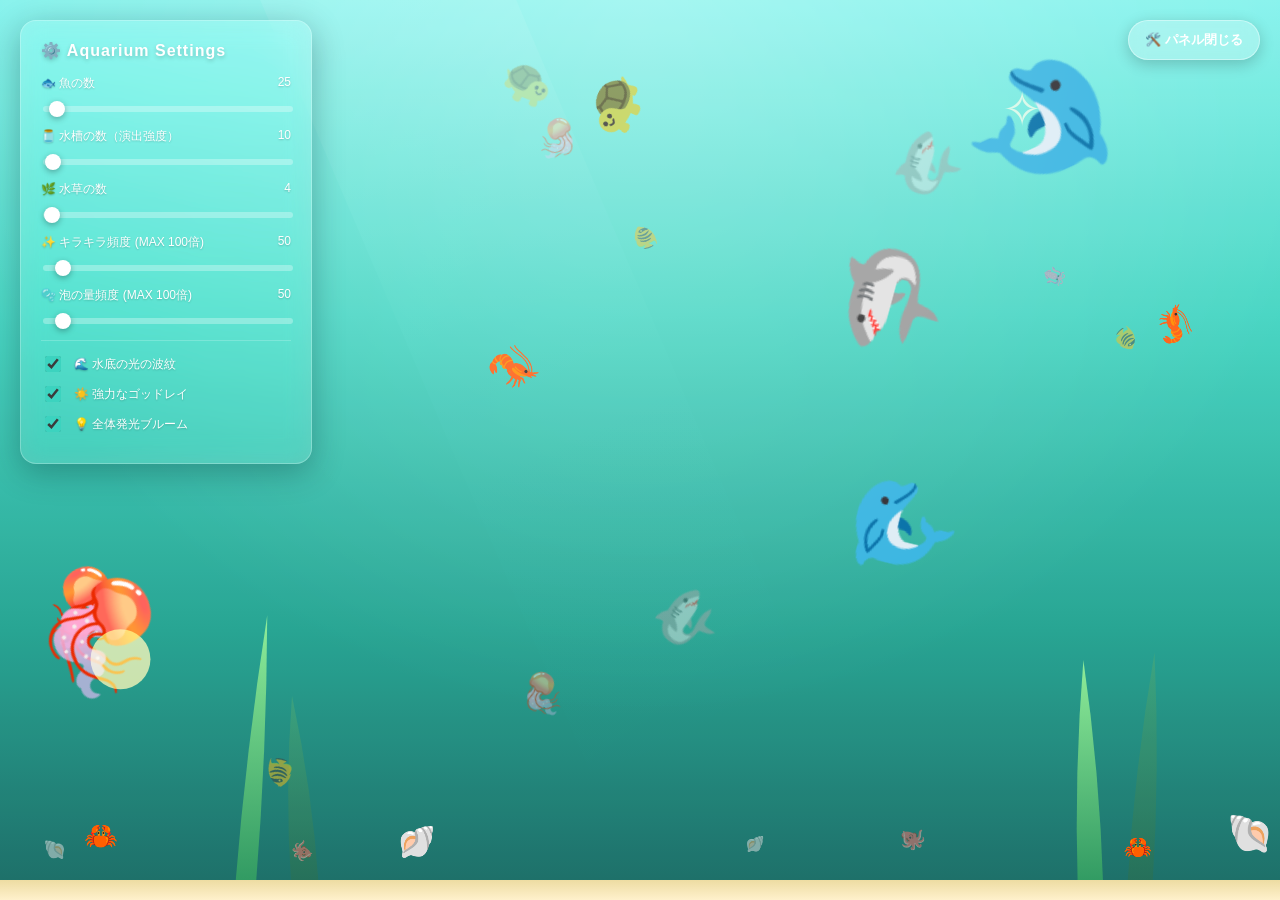
==== public/index.html @ 6631ab89 "feat: add index.html" ====
<!DOCTYPE html>
<html lang="ja">

<head>
    <meta charset="UTF-8">
    <meta name="viewport" content="width=device-width, initial-scale=1.0">
    <title>aquarium</title>
    <style>
        body,
        html {
            margin: 0;
            padding: 0;
            width: 100%;
            height: 100%;
            overflow: hidden;
            background-color: #0c3336;
            font-family: 'Helvetica Neue', Arial, sans-serif;
        }

        #aquarium-canvas {
            display: block;
            width: 100%;
            height: 100%;
        }

        .toggle-btn {
            position: absolute;
            top: 20px;
            right: 20px;
            background: rgba(255, 255, 255, 0.25);
            backdrop-filter: blur(8px);
            border: 1px solid rgba(255, 255, 255, 0.4);
            color: #fff;
            padding: 10px 16px;
            border-radius: 20px;
            cursor: pointer;
            z-index: 101;
            font-size: 13px;
            font-weight: bold;
            box-shadow: 0 4px 15px rgba(0, 0, 0, 0.2);
            transition: all 0.2s ease;
        }

        .toggle-btn:hover {
            background: rgba(255, 255, 255, 0.4);
            transform: scale(1.05);
        }

        .control-panel {
            position: absolute;
            top: 20px;
            left: 20px;
            background: rgba(255, 255, 255, 0.15);
            backdrop-filter: blur(12px) saturate(120%);
            -webkit-backdrop-filter: blur(12px) saturate(120%);
            border: 1px solid rgba(255, 255, 255, 0.25);
            border-radius: 16px;
            padding: 20px;
            width: 250px;
            z-index: 100;
            box-shadow: 0 8px 32px 0 rgba(0, 30, 35, 0.3);
            color: #ffffff;
            user-select: none;
            transition: opacity 0.3s ease, transform 0.3s ease, pointer-events 0.3s ease;
            max-height: 85vh;
            overflow-y: auto;
        }

        .control-panel.hidden {
            opacity: 0;
            transform: translateX(-30px);
            pointer-events: none;
        }

        .control-panel h3 {
            margin: 0 0 15px 0;
            font-size: 16px;
            letter-spacing: 1px;
            text-shadow: 0 2px 4px rgba(0, 0, 0, 0.2);
        }

        .control-group {
            margin-bottom: 12px;
        }

        .control-group label {
            display: flex;
            justify-content: space-between;
            font-size: 12px;
            margin-bottom: 6px;
            text-shadow: 0 1px 2px rgba(0, 0, 0, 0.2);
        }

        .control-group input[type="range"] {
            -webkit-appearance: none;
            width: 100%;
            height: 6px;
            background: rgba(255, 255, 255, 0.3);
            border-radius: 3px;
            outline: none;
        }

        .control-group input[type="range"]::-webkit-slider-thumb {
            -webkit-appearance: none;
            width: 16px;
            height: 16px;
            border-radius: 50%;
            background: #ffffff;
            box-shadow: 0 2px 6px rgba(0, 0, 0, 0.3);
            cursor: pointer;
        }

        .checkbox-group {
            border-top: 1px solid rgba(255, 255, 255, 0.2);
            padding-top: 12px;
            margin-top: 12px;
        }

        .checkbox-label {
            display: flex;
            align-items: center;
            gap: 10px;
            font-size: 12px;
            margin-bottom: 8px;
            cursor: pointer;
            text-shadow: 0 1px 2px rgba(0, 0, 0, 0.2);
        }

        .checkbox-label input[type="checkbox"] {
            width: 16px;
            height: 16px;
            cursor: pointer;
            accent-color: #3cd3bf;
        }
    </style>
</head>

<body>

    <button class="toggle-btn" id="btn-toggle-panel">🛠️ パネル閉じる</button>

    <div class="control-panel" id="panel-menu">
        <h3>⚙️ Aquarium Settings</h3>
        <div class="control-group">
            <label><span>🐟 魚の数</span><span id="fish-count-val">25</span></label>
            <input type="range" id="slider-fish" min="0" max="1000" value="25">
        </div>
        <div class="control-group">
            <label><span>🫙 水槽の数（演出強度）</span><span id="tank-count-val">10</span></label>
            <input type="range" id="slider-tank" min="1" max="1000" value="10">
        </div>
        <div class="control-group">
            <label><span>🌿 水草の数</span><span id="seaweed-count-val">4</span></label>
            <input type="range" id="slider-seaweed" min="0" max="1000" value="4">
        </div>
        <div class="control-group">
            <label><span>✨ キラキラ頻度 (MAX 100倍)</span><span id="sparkle-val">50</span></label>
            <input type="range" id="slider-sparkle" min="0" max="1000" value="50">
        </div>
        <div class="control-group">
            <label><span>🫧 泡の量頻度 (MAX 100倍)</span><span id="bubble-val">50</span></label>
            <input type="range" id="slider-bubble" min="0" max="1000" value="50">
        </div>

        <div class="checkbox-group">
            <label class="checkbox-label">
                <input type="checkbox" id="check-caustics" checked> 🌊 水底の光の波紋
            </label>
            <label class="checkbox-label">
                <input type="checkbox" id="check-godrays" checked> ☀️ 強力なゴッドレイ
            </label>
            <label class="checkbox-label">
                <input type="checkbox" id="check-bloom" checked> 💡 全体発光ブルーム
            </label>
        </div>
    </div>

    <canvas id="aquarium-canvas"></canvas>

    <script>
        const canvas = document.getElementById('aquarium-canvas');
        const ctx = canvas.getContext('2d');

        const fishEmojis = ['🐠', '🐡', '🐟', '🐢', '🦐', '🐬', '🦈', '🪼', '🐙', '🦑', '🦀', '🐚'];

        let fishes = [];
        let seaweeds = [];
        let bubbles = [];
        let sparkles = [];

        const emojiCache = {};
        function preRenderEmojis() {
            fishEmojis.forEach(emoji => {
                emojiCache[emoji] = [];
                [0.65, 1.0, 1.45].forEach((multiplier, depth) => {
                    const size = Math.floor(60 * multiplier);
                    const offscreenCanvas = document.createElement('canvas');
                    offscreenCanvas.width = size * 2;
                    offscreenCanvas.height = size * 2;
                    const oCtx = offscreenCanvas.getContext('2d');
                    oCtx.font = `${size}px sans-serif`;
                    oCtx.textBaseline = 'middle';
                    oCtx.textAlign = 'center';
                    if (depth === 0) oCtx.globalAlpha = 0.5;
                    oCtx.fillText(emoji, size, size);
                    emojiCache[emoji][depth] = offscreenCanvas;
                });
            });
        }
        preRenderEmojis();

        const sliderFish = document.getElementById('slider-fish');
        const sliderTank = document.getElementById('slider-tank');
        const sliderSeaweed = document.getElementById('slider-seaweed');
        const sliderSparkle = document.getElementById('slider-sparkle');
        const sliderBubble = document.getElementById('slider-bubble');

        const fishCountVal = document.getElementById('fish-count-val');
        const tankCountVal = document.getElementById('tank-count-val');
        const seaweedCountVal = document.getElementById('seaweed-count-val');
        const sparkleVal = document.getElementById('sparkle-val');
        const bubbleVal = document.getElementById('bubble-val');

        const checkCaustics = document.getElementById('check-caustics');
        const checkGodrays = document.getElementById('check-godrays');
        const checkBloom = document.getElementById('check-bloom');
        const btnTogglePanel = document.getElementById('btn-toggle-panel');
        const panelMenu = document.getElementById('panel-menu');

        btnTogglePanel.addEventListener('click', () => {
            const isHidden = panelMenu.classList.toggle('hidden');
            btnTogglePanel.innerText = isHidden ? '🛠️ パネル開く' : '🛠️ パネル閉じる';
        });

        function resizeCanvas() {
            canvas.width = window.innerWidth;
            canvas.height = window.innerHeight;
        }
        window.addEventListener('resize', resizeCanvas);
        resizeCanvas();

        function createFish() {
            const type = fishEmojis[Math.floor(Math.random() * fishEmojis.length)];
            const depth = Math.floor(Math.random() * 3);
            let minSize = 25, maxSize = 45;
            if (type === '🦈' || type === '🐬') { minSize = 65; maxSize = 95; }
            else if (type === '🐢' || type === '🪼') { minSize = 50; maxSize = 70; }
            else if (type === '🦐' || type === '🦀' || type === '🐚') { minSize = 20; maxSize = 30; }

            const sizeMultiplier = [0.65, 1.0, 1.45][depth];
            const size = (Math.random() * (maxSize - minSize) + minSize) * sizeMultiplier;

            let x = Math.random() * window.innerWidth;
            let y = (type === '🦀' || type === '🐙' || type === '🐚')
                ? window.innerHeight - size - 20 - (Math.random() * 30)
                : Math.random() * (window.innerHeight - size - 140) + 40;

            const depthFactor = [0.5, 1.0, 1.5][depth];

            let maxSpeed = 2.0 * depthFactor;
            let friction = 0.98;

            if (type === '🦈' || type === '🐬') maxSpeed = 3.2 * depthFactor;
            if (type === '🐢') maxSpeed = 0.6 * depthFactor;
            if (type === '🪼') maxSpeed = 0.4 * depthFactor;
            if (type === '🦀' || type === '🐚') maxSpeed = 0.4 * depthFactor;

            let angle = Math.random() * Math.PI * 2;
            if (type === '🦀' || type === '🐚') angle = Math.random() > 0.5 ? 0 : Math.PI;

            return {
                type, depth, size, x, y, friction, maxSpeed,
                vx: Math.cos(angle) * (maxSpeed * 0.5),
                vy: Math.sin(angle) * (maxSpeed * 0.5),
                currentAngle: angle,
                targetAngle: angle,
                aiTimer: Math.random() * 100,
                swimCycle: Math.random() * Math.PI * 2,
                pulseTimer: Math.random() * 60,
                pulseInterval: Math.random() * 60 + 40
            };
        }

        function createSeaweed() {
            return {
                depth: Math.random() > 0.5 ? 0 : 2,
                width: Math.random() * 10 + 18,
                height: Math.random() * 140 + 170,
                leftPos: Math.random() > 0.5 ? (Math.random() * 25) : (Math.random() * 25 + 70),
                delay: Math.random() * 100
            };
        }

        function createBubbleData() {
            const depth = Math.floor(Math.random() * 3);
            const baseSize = Math.random() * 6 + 3;
            const sizeMultiplier = [0.6, 1.1, 1.8][depth];
            const size = baseSize * sizeMultiplier;

            return {
                x: Math.random() * window.innerWidth,
                y: window.innerHeight + size + 10,
                depth: depth,
                size: size,
                speedY: (Math.random() * 1.2 + 1.0) * [0.7, 1.1, 1.7][depth],
                wobble: Math.random() * Math.PI * 2,
                wobbleSpeed: Math.random() * 0.04 + 0.02,
                wobbleWeight: Math.random() * 0.8 + 0.4
            };
        }

        function createSparkleData() {
            return {
                x: Math.random() * window.innerWidth,
                y: Math.random() * (window.innerHeight * 0.8),
                size: Math.random() * 40 + 25,
                alpha: 1,
                fade: Math.random() * 0.015 + 0.005,
                isStar: Math.random() > 0.55,
                color: ['#ffffff', '#fff066', '#ff99cc', '#66ffff'][Math.floor(Math.random() * 4)],
                shape: Math.random() > 0.5 ? '✦' : '✧'
            };
        }

        let step = 0;

        function updateAndDraw() {
            step += 0.05;
            ctx.clearRect(0, 0, canvas.width, canvas.height);

            // 背景
            let bgGrad = ctx.createLinearGradient(0, 0, 0, canvas.height);
            bgGrad.addColorStop(0, '#7ef2eb');
            bgGrad.addColorStop(0.35, '#3cd3bf');
            bgGrad.addColorStop(0.7, '#189e8b');
            bgGrad.addColorStop(1, '#0c615b');
            ctx.fillStyle = bgGrad;
            ctx.fillRect(0, 0, canvas.width, canvas.height);

            const targetFish = parseInt(sliderFish.value); fishCountVal.innerText = targetFish;
            while (fishes.length < targetFish) fishes.push(createFish());
            while (fishes.length > targetFish) fishes.pop();

            const targetSeaweed = parseInt(sliderSeaweed.value); seaweedCountVal.innerText = targetSeaweed;
            while (seaweeds.length < targetSeaweed) seaweeds.push(createSeaweed());
            while (seaweeds.length > targetSeaweed) seaweeds.pop();

            const bubbleLevel = parseInt(sliderBubble.value); bubbleVal.innerText = bubbleLevel;
            if (bubbleLevel > 0) {
                const spawnChance = (bubbleLevel / 1000) * 4;
                for (let i = 0; i < Math.floor(spawnChance); i++) bubbles.push(createBubbleData());
                if (Math.random() < (spawnChance % 1)) bubbles.push(createBubbleData());
            }

            const sparkleLevel = parseInt(sliderSparkle.value); sparkleVal.innerText = sparkleLevel;
            if (sparkleLevel > 0) {
                const spawnChance = (sparkleLevel / 1000) * 3;
                for (let i = 0; i < Math.floor(spawnChance); i++) sparkles.push(createSparkleData());
                if (Math.random() < (spawnChance % 1)) sparkles.push(createSparkleData());
            }

            const tankCount = parseInt(sliderTank.value); tankCountVal.innerText = tankCount;

            for (let layer = 0; layer < 3; layer++) {

                // 水草
                seaweeds.forEach(sw => {
                    if (sw.depth !== layer) return;
                    ctx.save();
                    let xPos = (sw.leftPos / 100) * canvas.width;
                    ctx.translate(xPos, canvas.height - 15);
                    let waveAngle = Math.sin(step * 0.4 + sw.delay) * 0.08;
                    ctx.transform(1, 0, Math.tan(waveAngle), 1, 0, 0);

                    let swGrad = ctx.createLinearGradient(0, 0, 0, -sw.height);
                    if (layer === 0) {
                        swGrad.addColorStop(0, '#1b6340'); swGrad.addColorStop(1, '#3ca36f');
                        ctx.globalAlpha = 0.6;
                    } else {
                        swGrad.addColorStop(0, '#329e61'); swGrad.addColorStop(1, '#9bf59b');
                        ctx.globalAlpha = 0.9;
                    }
                    ctx.fillStyle = swGrad;
                    ctx.beginPath();
                    ctx.moveTo(-sw.width / 2, 0);
                    ctx.quadraticCurveTo(-sw.width / 2, -sw.height / 2, 0, -sw.height);
                    ctx.quadraticCurveTo(sw.width / 2, -sw.height / 2, sw.width / 2, 0);
                    ctx.closePath();
                    ctx.fill();
                    ctx.restore();
                    ctx.globalAlpha = 1.0;
                });

                // 魚
                fishes.forEach(fish => {
                    if (fish.depth !== layer) return;

                    fish.aiTimer--;
                    fish.pulseTimer--;

                    if (fish.aiTimer <= 0) {
                        fish.aiTimer = Math.random() * 150 + 100;
                        if (fish.type !== '🦀' && fish.type !== '🐚') {
                            fish.targetAngle = fish.currentAngle + (Math.random() - 0.5) * (Math.PI * 0.5);
                            if (fish.y < 80) fish.targetAngle = Math.random() * Math.PI * 0.4 + 0.1;
                            if (fish.y > canvas.height - 160) fish.targetAngle = -Math.random() * Math.PI * 0.4 - 0.1;
                        } else {
                            fish.targetAngle = Math.random() > 0.4 ? (Math.random() > 0.5 ? 0 : Math.PI) : -1;
                        }
                    }

                    if (fish.pulseTimer <= 0) {
                        fish.pulseTimer = fish.pulseInterval + Math.random() * 30;
                        if (fish.type !== '🦀' && fish.type !== '🐚' && fish.targetAngle !== -1) {
                            let force = fish.maxSpeed * (Math.random() * 0.6 + 0.6);
                            if (fish.type === '🪼') force *= 1.8;
                            fish.vx += Math.cos(fish.currentAngle) * force;
                            fish.vy += Math.sin(fish.currentAngle) * force;
                        } else if (fish.targetAngle !== -1) {
                            fish.vx = Math.cos(fish.targetAngle) * fish.maxSpeed;
                        } else {
                            fish.vx = 0;
                        }
                    }

                    if (fish.type === '🪼') {
                        fish.swimCycle += 0.05;
                        fish.vy += Math.sin(fish.swimCycle) * 0.03;
                        fish.friction = 0.96;
                    }

                    let angleSpeed = 0.04;
                    if (fish.type === '🐢') angleSpeed = 0.015;
                    if (fish.type === '🦈' || fish.type === '🐬') angleSpeed = 0.06;

                    let angleDiff = fish.targetAngle - fish.currentAngle;
                    fish.currentAngle += angleDiff * angleSpeed;

                    fish.vx *= fish.friction;
                    fish.vy *= fish.friction;
                    fish.x += fish.vx;
                    fish.y += fish.vy;

                    if (fish.x < -fish.size * 1.5) fish.x = canvas.width;
                    else if (fish.x > canvas.width + fish.size * 1.5) fish.x = -fish.size;

                    let minY = 35, maxY = canvas.height - fish.size - 35;
                    if (fish.type === '🦀' || fish.type === '🐙' || fish.type === '🐚') {
                        minY = canvas.height - fish.size - 60;
                        fish.vy = 0;
                        if (fish.y < minY || fish.y > maxY) fish.y = maxY - 5;
                    } else {
                        if (fish.y < minY) { fish.y = minY; fish.vy *= -0.5; fish.targetAngle = Math.PI * 0.3; }
                        if (fish.y > maxY) { fish.y = maxY; fish.vy *= -0.5; fish.targetAngle = -Math.PI * 0.3; }
                    }

                    // ─── ★進行方向（移動ベクトル）への同期修正箇所 ───
                    // 実際の移動速度ベクトル（vx, vy）から移動中の角度を正しく算出
                    let movementAngle = Math.atan2(fish.vy, fish.vx);

                    // 初期の絵文字の向きの定義 (元々左を向いている絵文字グループ)
                    const defaultLeftFacing = ['🐢', '🐬', '🦈', '🪼', '🦑', '🐙', '🦀'].includes(fish.type);

                    let flip = 1;
                    let rotateAngle = 0;

                    // 速度が一定以上出ている場合のみ角度を同期（静止バグを防ぐ）
                    if (Math.abs(fish.vx) > 0.05 || Math.abs(fish.vy) > 0.05) {
                        if (fish.vx > 0) {
                            // 右へ移動中
                            flip = defaultLeftFacing ? -1 : 1;
                            // Canvasの反転(scaleX=-1)を入れると座標軸が鏡像になるため、回転角度の正負を調整
                            rotateAngle = defaultLeftFacing ? -movementAngle : movementAngle;
                        } else {
                            // 左へ移動中
                            flip = defaultLeftFacing ? 1 : -1;
                            // 左移動で右向き絵文字を反転させた場合も同様に処理
                            rotateAngle = defaultLeftFacing ? (movementAngle + Math.PI) : -(movementAngle + Math.PI);
                        }
                    } else {
                        // ほぼ静止している場合（主にカニや貝）
                        flip = 1;
                        rotateAngle = 0;
                    }

                    // クラゲやタコなど、進行方向へ激しく傾けたくない生物用のフィルター
                    if (fish.type === '🪼' || fish.type === '🐙') {
                        rotateAngle *= 0.15;
                    }

                    ctx.save();
                    ctx.translate(fish.x + fish.size / 2, fish.y + fish.size / 2);
                    ctx.scale(flip, 1);
                    ctx.rotate(rotateAngle);

                    const cachedImg = emojiCache[fish.type][fish.depth];
                    if (cachedImg) {
                        ctx.drawImage(cachedImg, -fish.size, -fish.size, fish.size * 2, fish.size * 2);
                    }
                    ctx.restore();
                });

                // 泡
                for (let i = bubbles.length - 1; i >= 0; i--) {
                    const b = bubbles[i];
                    if (b.depth !== layer) continue;

                    b.y -= b.speedY;
                    b.wobble += b.wobbleSpeed;
                    b.x += Math.sin(b.wobble) * b.wobbleWeight + Math.cos(b.wobble * 0.5) * 0.2;

                    ctx.save();
                    ctx.globalAlpha = [0.4, 0.75, 0.95][b.depth];

                    let bubbleGrad = ctx.createRadialGradient(
                        b.x - b.size * 0.2, b.y - b.size * 0.2, b.size * 0.1,
                        b.x, b.y, b.size
                    );
                    bubbleGrad.addColorStop(0, 'rgba(255, 255, 255, 0.1)');
                    bubbleGrad.addColorStop(0.7, 'rgba(230, 250, 255, 0.4)');
                    bubbleGrad.addColorStop(0.95, 'rgba(255, 255, 255, 0.85)');
                    bubbleGrad.addColorStop(1, 'rgba(255, 255, 255, 0)');

                    ctx.beginPath();
                    ctx.arc(b.x, b.y, b.size, 0, Math.PI * 2);
                    ctx.fillStyle = bubbleGrad;
                    ctx.fill();

                    if (b.size > 3) {
                        ctx.beginPath();
                        ctx.arc(b.x - b.size * 0.35, b.y - b.size * 0.35, b.size * 0.15, 0, Math.PI * 2);
                        ctx.fillStyle = 'rgba(255, 255, 255, 0.9)';
                        ctx.fill();
                    }
                    ctx.restore();

                    if (b.y < -b.size * 2) bubbles.splice(i, 1);
                }

                if (layer === 0 && checkCaustics.checked) {
                    ctx.save();
                    ctx.mixBlendMode = 'overlay';
                    ctx.globalAlpha = 0.07;
                    ctx.fillStyle = '#ffffff';
                    ctx.fillRect(0, 0, canvas.width, canvas.height);
                    ctx.restore();
                }

                if (layer === 1 && checkGodrays.checked) {
                    ctx.save();
                    ctx.globalCompositeOperation = 'overlay';
                    let intensity = Math.min(0.2 + (tankCount / 1000) * 0.6, 0.85);
                    ctx.globalAlpha = intensity;

                    let rayGrad = ctx.createLinearGradient(canvas.width * 0.3, 0, canvas.width * 0.6, canvas.height);
                    rayGrad.addColorStop(0, 'rgba(255,255,255,0.4)');
                    rayGrad.addColorStop(0.5, 'rgba(255,255,255,0.05)');
                    rayGrad.addColorStop(1, 'rgba(255,255,255,0)');
                    ctx.fillStyle = rayGrad;

                    ctx.beginPath();
                    let timeShift = Math.sin(step * 0.1) * 40;
                    ctx.moveTo(canvas.width * 0.2 + timeShift, 0);
                    ctx.lineTo(canvas.width * 0.5 + timeShift, canvas.height);
                    ctx.lineTo(canvas.width * 0.7 + timeShift, canvas.height);
                    ctx.lineTo(canvas.width * 0.4 + timeShift, 0);
                    ctx.closePath();
                    ctx.fill();
                    ctx.restore();
                }
            }

            // キラキラ
            sparkles.forEach((s, idx) => {
                s.alpha -= s.fade;
                s.y -= 0.2;
                if (s.alpha <= 0) {
                    sparkles.splice(idx, 1);
                    return;
                }
                ctx.save();
                ctx.globalAlpha = s.alpha;
                ctx.globalCompositeOperation = 'screen';
                ctx.fillStyle = s.color;
                if (s.isStar) {
                    ctx.font = `${s.size}px sans-serif`;
                    ctx.fillText(s.shape, s.x, s.y);
                } else {
                    ctx.beginPath();
                    ctx.arc(s.x, s.y, s.size / 2, 0, Math.PI * 2);
                    ctx.fill();
                }
                ctx.restore();
            });

            // 砂浜
            let sandGrad = ctx.createLinearGradient(0, canvas.height - 20, 0, canvas.height);
            sandGrad.addColorStop(0, '#eddca2');
            sandGrad.addColorStop(1, '#fff1cc');
            ctx.fillStyle = sandGrad;
            ctx.fillRect(0, canvas.height - 20, canvas.width, 20);

            // ブルーム
            if (checkBloom.checked) {
                ctx.save();
                ctx.globalCompositeOperation = 'screen';
                let bloomGrad = ctx.createRadialGradient(canvas.width / 2, 0, 10, canvas.width / 2, 0, canvas.height * 0.8);
                bloomGrad.addColorStop(0, 'rgba(255, 255, 255, 0.25)');
                bloomGrad.addColorStop(1, 'rgba(255, 255, 255, 0)');
                ctx.fillStyle = bloomGrad;
                ctx.fillRect(0, 0, canvas.width, canvas.height);
                ctx.restore();
            }

            requestAnimationFrame(updateAndDraw);
        }

        requestAnimationFrame(updateAndDraw);
    </script>

</body>

</html>
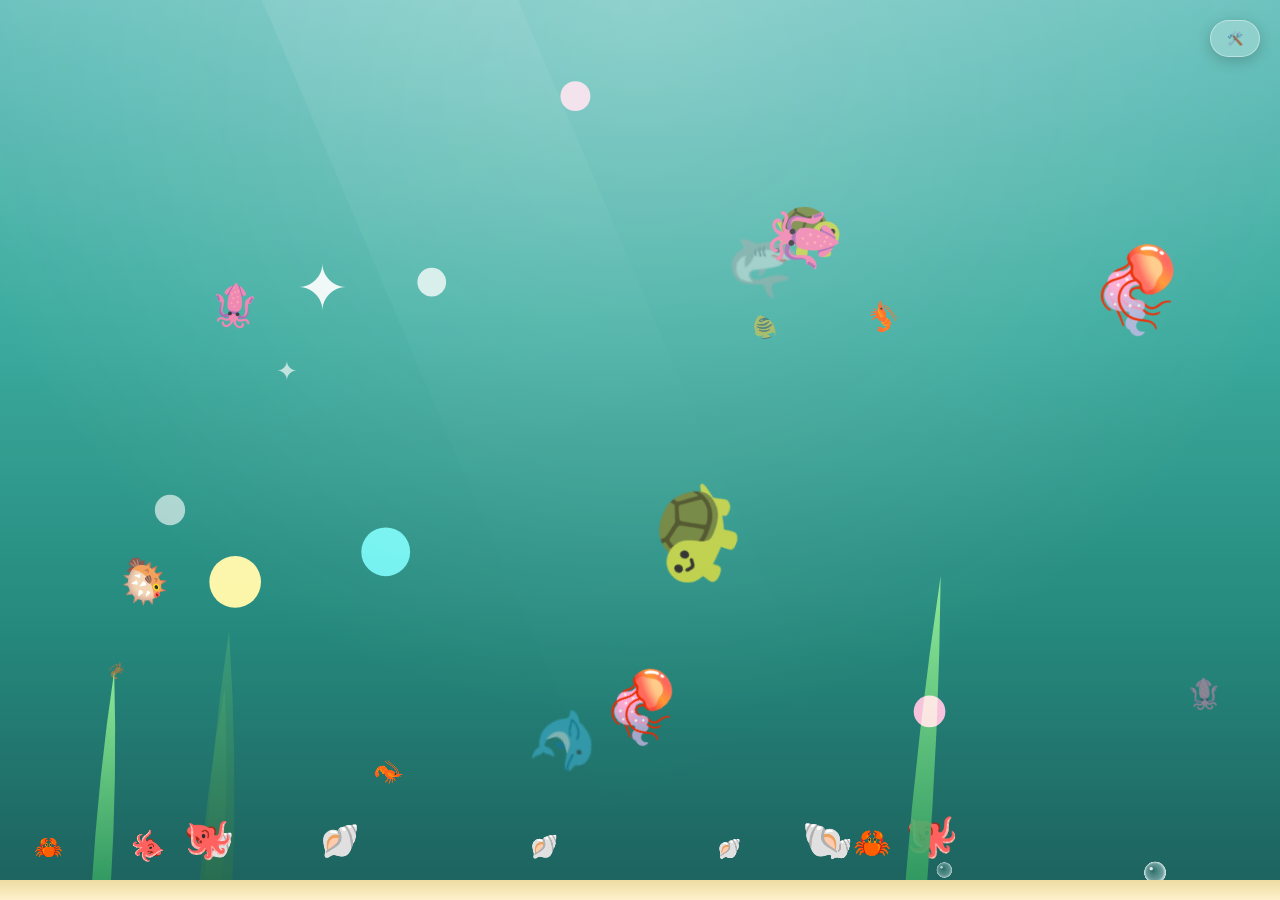
==== commit c4b5b1bc: "add 背景画像" ====
--- a/public/index.html
+++ b/public/index.html
@@ -5,164 +5,41 @@
     <meta charset="UTF-8">
     <meta name="viewport" content="width=device-width, initial-scale=1.0">
     <title>aquarium</title>
-    <style>
-        body,
-        html {
-            margin: 0;
-            padding: 0;
-            width: 100%;
-            height: 100%;
-            overflow: hidden;
-            background-color: #0c3336;
-            font-family: 'Helvetica Neue', Arial, sans-serif;
-        }
-
-        #aquarium-canvas {
-            display: block;
-            width: 100%;
-            height: 100%;
-        }
-
-        .toggle-btn {
-            position: absolute;
-            top: 20px;
-            right: 20px;
-            background: rgba(255, 255, 255, 0.25);
-            backdrop-filter: blur(8px);
-            border: 1px solid rgba(255, 255, 255, 0.4);
-            color: #fff;
-            padding: 10px 16px;
-            border-radius: 20px;
-            cursor: pointer;
-            z-index: 101;
-            font-size: 13px;
-            font-weight: bold;
-            box-shadow: 0 4px 15px rgba(0, 0, 0, 0.2);
-            transition: all 0.2s ease;
-        }
-
-        .toggle-btn:hover {
-            background: rgba(255, 255, 255, 0.4);
-            transform: scale(1.05);
-        }
-
-        .control-panel {
-            position: absolute;
-            top: 20px;
-            left: 20px;
-            background: rgba(255, 255, 255, 0.15);
-            backdrop-filter: blur(12px) saturate(120%);
-            -webkit-backdrop-filter: blur(12px) saturate(120%);
-            border: 1px solid rgba(255, 255, 255, 0.25);
-            border-radius: 16px;
-            padding: 20px;
-            width: 250px;
-            z-index: 100;
-            box-shadow: 0 8px 32px 0 rgba(0, 30, 35, 0.3);
-            color: #ffffff;
-            user-select: none;
-            transition: opacity 0.3s ease, transform 0.3s ease, pointer-events 0.3s ease;
-            max-height: 85vh;
-            overflow-y: auto;
-        }
-
-        .control-panel.hidden {
-            opacity: 0;
-            transform: translateX(-30px);
-            pointer-events: none;
-        }
-
-        .control-panel h3 {
-            margin: 0 0 15px 0;
-            font-size: 16px;
-            letter-spacing: 1px;
-            text-shadow: 0 2px 4px rgba(0, 0, 0, 0.2);
-        }
-
-        .control-group {
-            margin-bottom: 12px;
-        }
-
-        .control-group label {
-            display: flex;
-            justify-content: space-between;
-            font-size: 12px;
-            margin-bottom: 6px;
-            text-shadow: 0 1px 2px rgba(0, 0, 0, 0.2);
-        }
-
-        .control-group input[type="range"] {
-            -webkit-appearance: none;
-            width: 100%;
-            height: 6px;
-            background: rgba(255, 255, 255, 0.3);
-            border-radius: 3px;
-            outline: none;
-        }
-
-        .control-group input[type="range"]::-webkit-slider-thumb {
-            -webkit-appearance: none;
-            width: 16px;
-            height: 16px;
-            border-radius: 50%;
-            background: #ffffff;
-            box-shadow: 0 2px 6px rgba(0, 0, 0, 0.3);
-            cursor: pointer;
-        }
-
-        .checkbox-group {
-            border-top: 1px solid rgba(255, 255, 255, 0.2);
-            padding-top: 12px;
-            margin-top: 12px;
-        }
-
-        .checkbox-label {
-            display: flex;
-            align-items: center;
-            gap: 10px;
-            font-size: 12px;
-            margin-bottom: 8px;
-            cursor: pointer;
-            text-shadow: 0 1px 2px rgba(0, 0, 0, 0.2);
-        }
-
-        .checkbox-label input[type="checkbox"] {
-            width: 16px;
-            height: 16px;
-            cursor: pointer;
-            accent-color: #3cd3bf;
-        }
-    </style>
+    <link rel="stylesheet" href="./assets/css/app.css">
 </head>
 
 <body>
+    <canvas id="aquarium-canvas"></canvas>
 
-    <button class="toggle-btn" id="btn-toggle-panel">🛠️ パネル閉じる</button>
+    <button class="toggle-btn" id="btn-toggle-panel">🛠️</button>
 
-    <div class="control-panel" id="panel-menu">
+    <div class="control-panel hidden" id="panel-menu">
         <h3>⚙️ Aquarium Settings</h3>
-        <div class="control-group">
-            <label><span>🐟 魚の数</span><span id="fish-count-val">25</span></label>
-            <input type="range" id="slider-fish" min="0" max="1000" value="25">
+        <div>
+            <h4>オブジェクト数</h4>
+            <div class="control-group">
+                <label><span>🐟 魚の数</span><span id="fish-count-val">25</span></label>
+                <input type="range" id="slider-fish" min="0" max="1000" value="25">
+            </div>
+            <div class="control-group">
+                <label><span>🌿 水草の数</span><span id="seaweed-count-val">4</span></label>
+                <input type="range" id="slider-seaweed" min="0" max="1000" value="4">
+            </div>
+            <div class="control-group">
+                <label><span>✨ キラキラの数</span><span id="sparkle-val">50</span></label>
+                <input type="range" id="slider-sparkle" min="0" max="1000" value="50">
+            </div>
+            <div class="control-group">
+                <label><span>🫧 泡の数</span><span id="bubble-val">50</span></label>
+                <input type="range" id="slider-bubble" min="0" max="1000" value="50">
+            </div>
+            <div class="control-group">
+                <label><span>🫙 演出強度</span><span id="tank-count-val">10</span></label>
+                <input type="range" id="slider-tank" min="1" max="1000" value="10">
+            </div>
         </div>
-        <div class="control-group">
-            <label><span>🫙 水槽の数（演出強度）</span><span id="tank-count-val">10</span></label>
-            <input type="range" id="slider-tank" min="1" max="1000" value="10">
-        </div>
-        <div class="control-group">
-            <label><span>🌿 水草の数</span><span id="seaweed-count-val">4</span></label>
-            <input type="range" id="slider-seaweed" min="0" max="1000" value="4">
-        </div>
-        <div class="control-group">
-            <label><span>✨ キラキラ頻度 (MAX 100倍)</span><span id="sparkle-val">50</span></label>
-            <input type="range" id="slider-sparkle" min="0" max="1000" value="50">
-        </div>
-        <div class="control-group">
-            <label><span>🫧 泡の量頻度 (MAX 100倍)</span><span id="bubble-val">50</span></label>
-            <input type="range" id="slider-bubble" min="0" max="1000" value="50">
-        </div>
-
         <div class="checkbox-group">
+            <h4>演出効果</h4>
             <label class="checkbox-label">
                 <input type="checkbox" id="check-caustics" checked> 🌊 水底の光の波紋
             </label>
@@ -175,449 +52,7 @@
         </div>
     </div>
 
-    <canvas id="aquarium-canvas"></canvas>
-
-    <script>
-        const canvas = document.getElementById('aquarium-canvas');
-        const ctx = canvas.getContext('2d');
-
-        const fishEmojis = ['🐠', '🐡', '🐟', '🐢', '🦐', '🐬', '🦈', '🪼', '🐙', '🦑', '🦀', '🐚'];
-
-        let fishes = [];
-        let seaweeds = [];
-        let bubbles = [];
-        let sparkles = [];
-
-        const emojiCache = {};
-        function preRenderEmojis() {
-            fishEmojis.forEach(emoji => {
-                emojiCache[emoji] = [];
-                [0.65, 1.0, 1.45].forEach((multiplier, depth) => {
-                    const size = Math.floor(60 * multiplier);
-                    const offscreenCanvas = document.createElement('canvas');
-                    offscreenCanvas.width = size * 2;
-                    offscreenCanvas.height = size * 2;
-                    const oCtx = offscreenCanvas.getContext('2d');
-                    oCtx.font = `${size}px sans-serif`;
-                    oCtx.textBaseline = 'middle';
-                    oCtx.textAlign = 'center';
-                    if (depth === 0) oCtx.globalAlpha = 0.5;
-                    oCtx.fillText(emoji, size, size);
-                    emojiCache[emoji][depth] = offscreenCanvas;
-                });
-            });
-        }
-        preRenderEmojis();
-
-        const sliderFish = document.getElementById('slider-fish');
-        const sliderTank = document.getElementById('slider-tank');
-        const sliderSeaweed = document.getElementById('slider-seaweed');
-        const sliderSparkle = document.getElementById('slider-sparkle');
-        const sliderBubble = document.getElementById('slider-bubble');
-
-        const fishCountVal = document.getElementById('fish-count-val');
-        const tankCountVal = document.getElementById('tank-count-val');
-        const seaweedCountVal = document.getElementById('seaweed-count-val');
-        const sparkleVal = document.getElementById('sparkle-val');
-        const bubbleVal = document.getElementById('bubble-val');
-
-        const checkCaustics = document.getElementById('check-caustics');
-        const checkGodrays = document.getElementById('check-godrays');
-        const checkBloom = document.getElementById('check-bloom');
-        const btnTogglePanel = document.getElementById('btn-toggle-panel');
-        const panelMenu = document.getElementById('panel-menu');
-
-        btnTogglePanel.addEventListener('click', () => {
-            const isHidden = panelMenu.classList.toggle('hidden');
-            btnTogglePanel.innerText = isHidden ? '🛠️ パネル開く' : '🛠️ パネル閉じる';
-        });
-
-        function resizeCanvas() {
-            canvas.width = window.innerWidth;
-            canvas.height = window.innerHeight;
-        }
-        window.addEventListener('resize', resizeCanvas);
-        resizeCanvas();
-
-        function createFish() {
-            const type = fishEmojis[Math.floor(Math.random() * fishEmojis.length)];
-            const depth = Math.floor(Math.random() * 3);
-            let minSize = 25, maxSize = 45;
-            if (type === '🦈' || type === '🐬') { minSize = 65; maxSize = 95; }
-            else if (type === '🐢' || type === '🪼') { minSize = 50; maxSize = 70; }
-            else if (type === '🦐' || type === '🦀' || type === '🐚') { minSize = 20; maxSize = 30; }
-
-            const sizeMultiplier = [0.65, 1.0, 1.45][depth];
-            const size = (Math.random() * (maxSize - minSize) + minSize) * sizeMultiplier;
-
-            let x = Math.random() * window.innerWidth;
-            let y = (type === '🦀' || type === '🐙' || type === '🐚')
-                ? window.innerHeight - size - 20 - (Math.random() * 30)
-                : Math.random() * (window.innerHeight - size - 140) + 40;
-
-            const depthFactor = [0.5, 1.0, 1.5][depth];
-
-            let maxSpeed = 2.0 * depthFactor;
-            let friction = 0.98;
-
-            if (type === '🦈' || type === '🐬') maxSpeed = 3.2 * depthFactor;
-            if (type === '🐢') maxSpeed = 0.6 * depthFactor;
-            if (type === '🪼') maxSpeed = 0.4 * depthFactor;
-            if (type === '🦀' || type === '🐚') maxSpeed = 0.4 * depthFactor;
-
-            let angle = Math.random() * Math.PI * 2;
-            if (type === '🦀' || type === '🐚') angle = Math.random() > 0.5 ? 0 : Math.PI;
-
-            return {
-                type, depth, size, x, y, friction, maxSpeed,
-                vx: Math.cos(angle) * (maxSpeed * 0.5),
-                vy: Math.sin(angle) * (maxSpeed * 0.5),
-                currentAngle: angle,
-                targetAngle: angle,
-                aiTimer: Math.random() * 100,
-                swimCycle: Math.random() * Math.PI * 2,
-                pulseTimer: Math.random() * 60,
-                pulseInterval: Math.random() * 60 + 40
-            };
-        }
-
-        function createSeaweed() {
-            return {
-                depth: Math.random() > 0.5 ? 0 : 2,
-                width: Math.random() * 10 + 18,
-                height: Math.random() * 140 + 170,
-                leftPos: Math.random() > 0.5 ? (Math.random() * 25) : (Math.random() * 25 + 70),
-                delay: Math.random() * 100
-            };
-        }
-
-        function createBubbleData() {
-            const depth = Math.floor(Math.random() * 3);
-            const baseSize = Math.random() * 6 + 3;
-            const sizeMultiplier = [0.6, 1.1, 1.8][depth];
-            const size = baseSize * sizeMultiplier;
-
-            return {
-                x: Math.random() * window.innerWidth,
-                y: window.innerHeight + size + 10,
-                depth: depth,
-                size: size,
-                speedY: (Math.random() * 1.2 + 1.0) * [0.7, 1.1, 1.7][depth],
-                wobble: Math.random() * Math.PI * 2,
-                wobbleSpeed: Math.random() * 0.04 + 0.02,
-                wobbleWeight: Math.random() * 0.8 + 0.4
-            };
-        }
-
-        function createSparkleData() {
-            return {
-                x: Math.random() * window.innerWidth,
-                y: Math.random() * (window.innerHeight * 0.8),
-                size: Math.random() * 40 + 25,
-                alpha: 1,
-                fade: Math.random() * 0.015 + 0.005,
-                isStar: Math.random() > 0.55,
-                color: ['#ffffff', '#fff066', '#ff99cc', '#66ffff'][Math.floor(Math.random() * 4)],
-                shape: Math.random() > 0.5 ? '✦' : '✧'
-            };
-        }
-
-        let step = 0;
-
-        function updateAndDraw() {
-            step += 0.05;
-            ctx.clearRect(0, 0, canvas.width, canvas.height);
-
-            // 背景
-            let bgGrad = ctx.createLinearGradient(0, 0, 0, canvas.height);
-            bgGrad.addColorStop(0, '#7ef2eb');
-            bgGrad.addColorStop(0.35, '#3cd3bf');
-            bgGrad.addColorStop(0.7, '#189e8b');
-            bgGrad.addColorStop(1, '#0c615b');
-            ctx.fillStyle = bgGrad;
-            ctx.fillRect(0, 0, canvas.width, canvas.height);
-
-            const targetFish = parseInt(sliderFish.value); fishCountVal.innerText = targetFish;
-            while (fishes.length < targetFish) fishes.push(createFish());
-            while (fishes.length > targetFish) fishes.pop();
-
-            const targetSeaweed = parseInt(sliderSeaweed.value); seaweedCountVal.innerText = targetSeaweed;
-            while (seaweeds.length < targetSeaweed) seaweeds.push(createSeaweed());
-            while (seaweeds.length > targetSeaweed) seaweeds.pop();
-
-            const bubbleLevel = parseInt(sliderBubble.value); bubbleVal.innerText = bubbleLevel;
-            if (bubbleLevel > 0) {
-                const spawnChance = (bubbleLevel / 1000) * 4;
-                for (let i = 0; i < Math.floor(spawnChance); i++) bubbles.push(createBubbleData());
-                if (Math.random() < (spawnChance % 1)) bubbles.push(createBubbleData());
-            }
-
-            const sparkleLevel = parseInt(sliderSparkle.value); sparkleVal.innerText = sparkleLevel;
-            if (sparkleLevel > 0) {
-                const spawnChance = (sparkleLevel / 1000) * 3;
-                for (let i = 0; i < Math.floor(spawnChance); i++) sparkles.push(createSparkleData());
-                if (Math.random() < (spawnChance % 1)) sparkles.push(createSparkleData());
-            }
-
-            const tankCount = parseInt(sliderTank.value); tankCountVal.innerText = tankCount;
-
-            for (let layer = 0; layer < 3; layer++) {
-
-                // 水草
-                seaweeds.forEach(sw => {
-                    if (sw.depth !== layer) return;
-                    ctx.save();
-                    let xPos = (sw.leftPos / 100) * canvas.width;
-                    ctx.translate(xPos, canvas.height - 15);
-                    let waveAngle = Math.sin(step * 0.4 + sw.delay) * 0.08;
-                    ctx.transform(1, 0, Math.tan(waveAngle), 1, 0, 0);
-
-                    let swGrad = ctx.createLinearGradient(0, 0, 0, -sw.height);
-                    if (layer === 0) {
-                        swGrad.addColorStop(0, '#1b6340'); swGrad.addColorStop(1, '#3ca36f');
-                        ctx.globalAlpha = 0.6;
-                    } else {
-                        swGrad.addColorStop(0, '#329e61'); swGrad.addColorStop(1, '#9bf59b');
-                        ctx.globalAlpha = 0.9;
-                    }
-                    ctx.fillStyle = swGrad;
-                    ctx.beginPath();
-                    ctx.moveTo(-sw.width / 2, 0);
-                    ctx.quadraticCurveTo(-sw.width / 2, -sw.height / 2, 0, -sw.height);
-                    ctx.quadraticCurveTo(sw.width / 2, -sw.height / 2, sw.width / 2, 0);
-                    ctx.closePath();
-                    ctx.fill();
-                    ctx.restore();
-                    ctx.globalAlpha = 1.0;
-                });
-
-                // 魚
-                fishes.forEach(fish => {
-                    if (fish.depth !== layer) return;
-
-                    fish.aiTimer--;
-                    fish.pulseTimer--;
-
-                    if (fish.aiTimer <= 0) {
-                        fish.aiTimer = Math.random() * 150 + 100;
-                        if (fish.type !== '🦀' && fish.type !== '🐚') {
-                            fish.targetAngle = fish.currentAngle + (Math.random() - 0.5) * (Math.PI * 0.5);
-                            if (fish.y < 80) fish.targetAngle = Math.random() * Math.PI * 0.4 + 0.1;
-                            if (fish.y > canvas.height - 160) fish.targetAngle = -Math.random() * Math.PI * 0.4 - 0.1;
-                        } else {
-                            fish.targetAngle = Math.random() > 0.4 ? (Math.random() > 0.5 ? 0 : Math.PI) : -1;
-                        }
-                    }
-
-                    if (fish.pulseTimer <= 0) {
-                        fish.pulseTimer = fish.pulseInterval + Math.random() * 30;
-                        if (fish.type !== '🦀' && fish.type !== '🐚' && fish.targetAngle !== -1) {
-                            let force = fish.maxSpeed * (Math.random() * 0.6 + 0.6);
-                            if (fish.type === '🪼') force *= 1.8;
-                            fish.vx += Math.cos(fish.currentAngle) * force;
-                            fish.vy += Math.sin(fish.currentAngle) * force;
-                        } else if (fish.targetAngle !== -1) {
-                            fish.vx = Math.cos(fish.targetAngle) * fish.maxSpeed;
-                        } else {
-                            fish.vx = 0;
-                        }
-                    }
-
-                    if (fish.type === '🪼') {
-                        fish.swimCycle += 0.05;
-                        fish.vy += Math.sin(fish.swimCycle) * 0.03;
-                        fish.friction = 0.96;
-                    }
-
-                    let angleSpeed = 0.04;
-                    if (fish.type === '🐢') angleSpeed = 0.015;
-                    if (fish.type === '🦈' || fish.type === '🐬') angleSpeed = 0.06;
-
-                    let angleDiff = fish.targetAngle - fish.currentAngle;
-                    fish.currentAngle += angleDiff * angleSpeed;
-
-                    fish.vx *= fish.friction;
-                    fish.vy *= fish.friction;
-                    fish.x += fish.vx;
-                    fish.y += fish.vy;
-
-                    if (fish.x < -fish.size * 1.5) fish.x = canvas.width;
-                    else if (fish.x > canvas.width + fish.size * 1.5) fish.x = -fish.size;
-
-                    let minY = 35, maxY = canvas.height - fish.size - 35;
-                    if (fish.type === '🦀' || fish.type === '🐙' || fish.type === '🐚') {
-                        minY = canvas.height - fish.size - 60;
-                        fish.vy = 0;
-                        if (fish.y < minY || fish.y > maxY) fish.y = maxY - 5;
-                    } else {
-                        if (fish.y < minY) { fish.y = minY; fish.vy *= -0.5; fish.targetAngle = Math.PI * 0.3; }
-                        if (fish.y > maxY) { fish.y = maxY; fish.vy *= -0.5; fish.targetAngle = -Math.PI * 0.3; }
-                    }
-
-                    // ─── ★進行方向（移動ベクトル）への同期修正箇所 ───
-                    // 実際の移動速度ベクトル（vx, vy）から移動中の角度を正しく算出
-                    let movementAngle = Math.atan2(fish.vy, fish.vx);
-
-                    // 初期の絵文字の向きの定義 (元々左を向いている絵文字グループ)
-                    const defaultLeftFacing = ['🐢', '🐬', '🦈', '🪼', '🦑', '🐙', '🦀'].includes(fish.type);
-
-                    let flip = 1;
-                    let rotateAngle = 0;
-
-                    // 速度が一定以上出ている場合のみ角度を同期（静止バグを防ぐ）
-                    if (Math.abs(fish.vx) > 0.05 || Math.abs(fish.vy) > 0.05) {
-                        if (fish.vx > 0) {
-                            // 右へ移動中
-                            flip = defaultLeftFacing ? -1 : 1;
-                            // Canvasの反転(scaleX=-1)を入れると座標軸が鏡像になるため、回転角度の正負を調整
-                            rotateAngle = defaultLeftFacing ? -movementAngle : movementAngle;
-                        } else {
-                            // 左へ移動中
-                            flip = defaultLeftFacing ? 1 : -1;
-                            // 左移動で右向き絵文字を反転させた場合も同様に処理
-                            rotateAngle = defaultLeftFacing ? (movementAngle + Math.PI) : -(movementAngle + Math.PI);
-                        }
-                    } else {
-                        // ほぼ静止している場合（主にカニや貝）
-                        flip = 1;
-                        rotateAngle = 0;
-                    }
-
-                    // クラゲやタコなど、進行方向へ激しく傾けたくない生物用のフィルター
-                    if (fish.type === '🪼' || fish.type === '🐙') {
-                        rotateAngle *= 0.15;
-                    }
-
-                    ctx.save();
-                    ctx.translate(fish.x + fish.size / 2, fish.y + fish.size / 2);
-                    ctx.scale(flip, 1);
-                    ctx.rotate(rotateAngle);
-
-                    const cachedImg = emojiCache[fish.type][fish.depth];
-                    if (cachedImg) {
-                        ctx.drawImage(cachedImg, -fish.size, -fish.size, fish.size * 2, fish.size * 2);
-                    }
-                    ctx.restore();
-                });
-
-                // 泡
-                for (let i = bubbles.length - 1; i >= 0; i--) {
-                    const b = bubbles[i];
-                    if (b.depth !== layer) continue;
-
-                    b.y -= b.speedY;
-                    b.wobble += b.wobbleSpeed;
-                    b.x += Math.sin(b.wobble) * b.wobbleWeight + Math.cos(b.wobble * 0.5) * 0.2;
-
-                    ctx.save();
-                    ctx.globalAlpha = [0.4, 0.75, 0.95][b.depth];
-
-                    let bubbleGrad = ctx.createRadialGradient(
-                        b.x - b.size * 0.2, b.y - b.size * 0.2, b.size * 0.1,
-                        b.x, b.y, b.size
-                    );
-                    bubbleGrad.addColorStop(0, 'rgba(255, 255, 255, 0.1)');
-                    bubbleGrad.addColorStop(0.7, 'rgba(230, 250, 255, 0.4)');
-                    bubbleGrad.addColorStop(0.95, 'rgba(255, 255, 255, 0.85)');
-                    bubbleGrad.addColorStop(1, 'rgba(255, 255, 255, 0)');
-
-                    ctx.beginPath();
-                    ctx.arc(b.x, b.y, b.size, 0, Math.PI * 2);
-                    ctx.fillStyle = bubbleGrad;
-                    ctx.fill();
-
-                    if (b.size > 3) {
-                        ctx.beginPath();
-                        ctx.arc(b.x - b.size * 0.35, b.y - b.size * 0.35, b.size * 0.15, 0, Math.PI * 2);
-                        ctx.fillStyle = 'rgba(255, 255, 255, 0.9)';
-                        ctx.fill();
-                    }
-                    ctx.restore();
-
-                    if (b.y < -b.size * 2) bubbles.splice(i, 1);
-                }
-
-                if (layer === 0 && checkCaustics.checked) {
-                    ctx.save();
-                    ctx.mixBlendMode = 'overlay';
-                    ctx.globalAlpha = 0.07;
-                    ctx.fillStyle = '#ffffff';
-                    ctx.fillRect(0, 0, canvas.width, canvas.height);
-                    ctx.restore();
-                }
-
-                if (layer === 1 && checkGodrays.checked) {
-                    ctx.save();
-                    ctx.globalCompositeOperation = 'overlay';
-                    let intensity = Math.min(0.2 + (tankCount / 1000) * 0.6, 0.85);
-                    ctx.globalAlpha = intensity;
-
-                    let rayGrad = ctx.createLinearGradient(canvas.width * 0.3, 0, canvas.width * 0.6, canvas.height);
-                    rayGrad.addColorStop(0, 'rgba(255,255,255,0.4)');
-                    rayGrad.addColorStop(0.5, 'rgba(255,255,255,0.05)');
-                    rayGrad.addColorStop(1, 'rgba(255,255,255,0)');
-                    ctx.fillStyle = rayGrad;
-
-                    ctx.beginPath();
-                    let timeShift = Math.sin(step * 0.1) * 40;
-                    ctx.moveTo(canvas.width * 0.2 + timeShift, 0);
-                    ctx.lineTo(canvas.width * 0.5 + timeShift, canvas.height);
-                    ctx.lineTo(canvas.width * 0.7 + timeShift, canvas.height);
-                    ctx.lineTo(canvas.width * 0.4 + timeShift, 0);
-                    ctx.closePath();
-                    ctx.fill();
-                    ctx.restore();
-                }
-            }
-
-            // キラキラ
-            sparkles.forEach((s, idx) => {
-                s.alpha -= s.fade;
-                s.y -= 0.2;
-                if (s.alpha <= 0) {
-                    sparkles.splice(idx, 1);
-                    return;
-                }
-                ctx.save();
-                ctx.globalAlpha = s.alpha;
-                ctx.globalCompositeOperation = 'screen';
-                ctx.fillStyle = s.color;
-                if (s.isStar) {
-                    ctx.font = `${s.size}px sans-serif`;
-                    ctx.fillText(s.shape, s.x, s.y);
-                } else {
-                    ctx.beginPath();
-                    ctx.arc(s.x, s.y, s.size / 2, 0, Math.PI * 2);
-                    ctx.fill();
-                }
-                ctx.restore();
-            });
-
-            // 砂浜
-            let sandGrad = ctx.createLinearGradient(0, canvas.height - 20, 0, canvas.height);
-            sandGrad.addColorStop(0, '#eddca2');
-            sandGrad.addColorStop(1, '#fff1cc');
-            ctx.fillStyle = sandGrad;
-            ctx.fillRect(0, canvas.height - 20, canvas.width, 20);
-
-            // ブルーム
-            if (checkBloom.checked) {
-                ctx.save();
-                ctx.globalCompositeOperation = 'screen';
-                let bloomGrad = ctx.createRadialGradient(canvas.width / 2, 0, 10, canvas.width / 2, 0, canvas.height * 0.8);
-                bloomGrad.addColorStop(0, 'rgba(255, 255, 255, 0.25)');
-                bloomGrad.addColorStop(1, 'rgba(255, 255, 255, 0)');
-                ctx.fillStyle = bloomGrad;
-                ctx.fillRect(0, 0, canvas.width, canvas.height);
-                ctx.restore();
-            }
-
-            requestAnimationFrame(updateAndDraw);
-        }
-
-        requestAnimationFrame(updateAndDraw);
-    </script>
-
+    <script src="./assets/js/app.js"></script>
 </body>
 
 </html>
--- a/public/assets/css/app.css
+++ b/public/assets/css/app.css
@@ -0,0 +1,132 @@
+body,
+html {
+    margin: 0;
+    padding: 0;
+    width: 100%;
+    height: 100%;
+    overflow: hidden;
+    background-color: #0c3336;
+    background-image: url('./assets/images/little_aquarium.jpeg');
+    background-size: cover;
+    background-position: center;
+    background-repeat: no-repeat;
+    background-attachment: fixed;
+    font-family: 'Helvetica Neue', Arial, sans-serif;
+}
+
+#aquarium-canvas {
+    display: block;
+    width: 100%;
+    height: 100%;
+}
+
+.toggle-btn {
+    position: absolute;
+    top: 20px;
+    right: 20px;
+    background: rgba(255, 255, 255, 0.25);
+    backdrop-filter: blur(8px);
+    border: 1px solid rgba(255, 255, 255, 0.4);
+    color: #fff;
+    padding: 10px 16px;
+    border-radius: 20px;
+    cursor: pointer;
+    z-index: 101;
+    font-size: 13px;
+    font-weight: bold;
+    box-shadow: 0 4px 15px rgba(0, 0, 0, 0.2);
+    transition: all 0.2s ease;
+
+    &:hover {
+        background: rgba(255, 255, 255, 0.4);
+        transform: scale(1.05);
+    }
+}
+
+
+.control-panel {
+    position: absolute;
+    top: 20px;
+    left: 20px;
+    background: rgba(255, 255, 255, 0.15);
+    backdrop-filter: blur(12px) saturate(120%);
+    -webkit-backdrop-filter: blur(12px) saturate(120%);
+    border: 1px solid rgba(255, 255, 255, 0.25);
+    border-radius: 16px;
+    padding: 20px;
+    width: 250px;
+    z-index: 100;
+    box-shadow: 0 8px 32px 0 rgba(0, 30, 35, 0.3);
+    color: #ffffff;
+    user-select: none;
+    transition: opacity 0.3s ease, transform 0.3s ease, pointer-events 0.3s ease;
+    max-height: 85vh;
+    overflow-y: auto;
+}
+
+.control-panel.hidden {
+    opacity: 0;
+    transform: translateX(-30px);
+    pointer-events: none;
+}
+
+.control-panel h3 {
+    margin: 0 0 15px 0;
+    font-size: 16px;
+    letter-spacing: 1px;
+    text-shadow: 0 2px 4px rgba(0, 0, 0, 0.2);
+}
+
+.control-group {
+    margin-bottom: 12px;
+}
+
+.control-group label {
+    display: flex;
+    justify-content: space-between;
+    font-size: 12px;
+    margin-bottom: 6px;
+    text-shadow: 0 1px 2px rgba(0, 0, 0, 0.2);
+}
+
+.control-group input[type="range"] {
+    -webkit-appearance: none;
+    width: 100%;
+    height: 6px;
+    background: rgba(255, 255, 255, 0.3);
+    border-radius: 3px;
+    outline: none;
+}
+
+.control-group input[type="range"]::-webkit-slider-thumb {
+    -webkit-appearance: none;
+    width: 16px;
+    height: 16px;
+    border-radius: 50%;
+    background: #ffffff;
+    box-shadow: 0 2px 6px rgba(0, 0, 0, 0.3);
+    cursor: pointer;
+}
+
+.checkbox-group {
+    border-top: 1px solid rgba(255, 255, 255, 0.2);
+    padding-top: 12px;
+    margin-top: 12px;
+}
+
+.checkbox-label {
+    display: flex;
+    align-items: center;
+    gap: 10px;
+    font-size: 12px;
+    margin-bottom: 8px;
+    cursor: pointer;
+    text-shadow: 0 1px 2px rgba(0, 0, 0, 0.2);
+}
+
+.checkbox-label input[type="checkbox"] {
+    width: 16px;
+    height: 16px;
+    cursor: pointer;
+    accent-color: #3cd3bf;
+}
